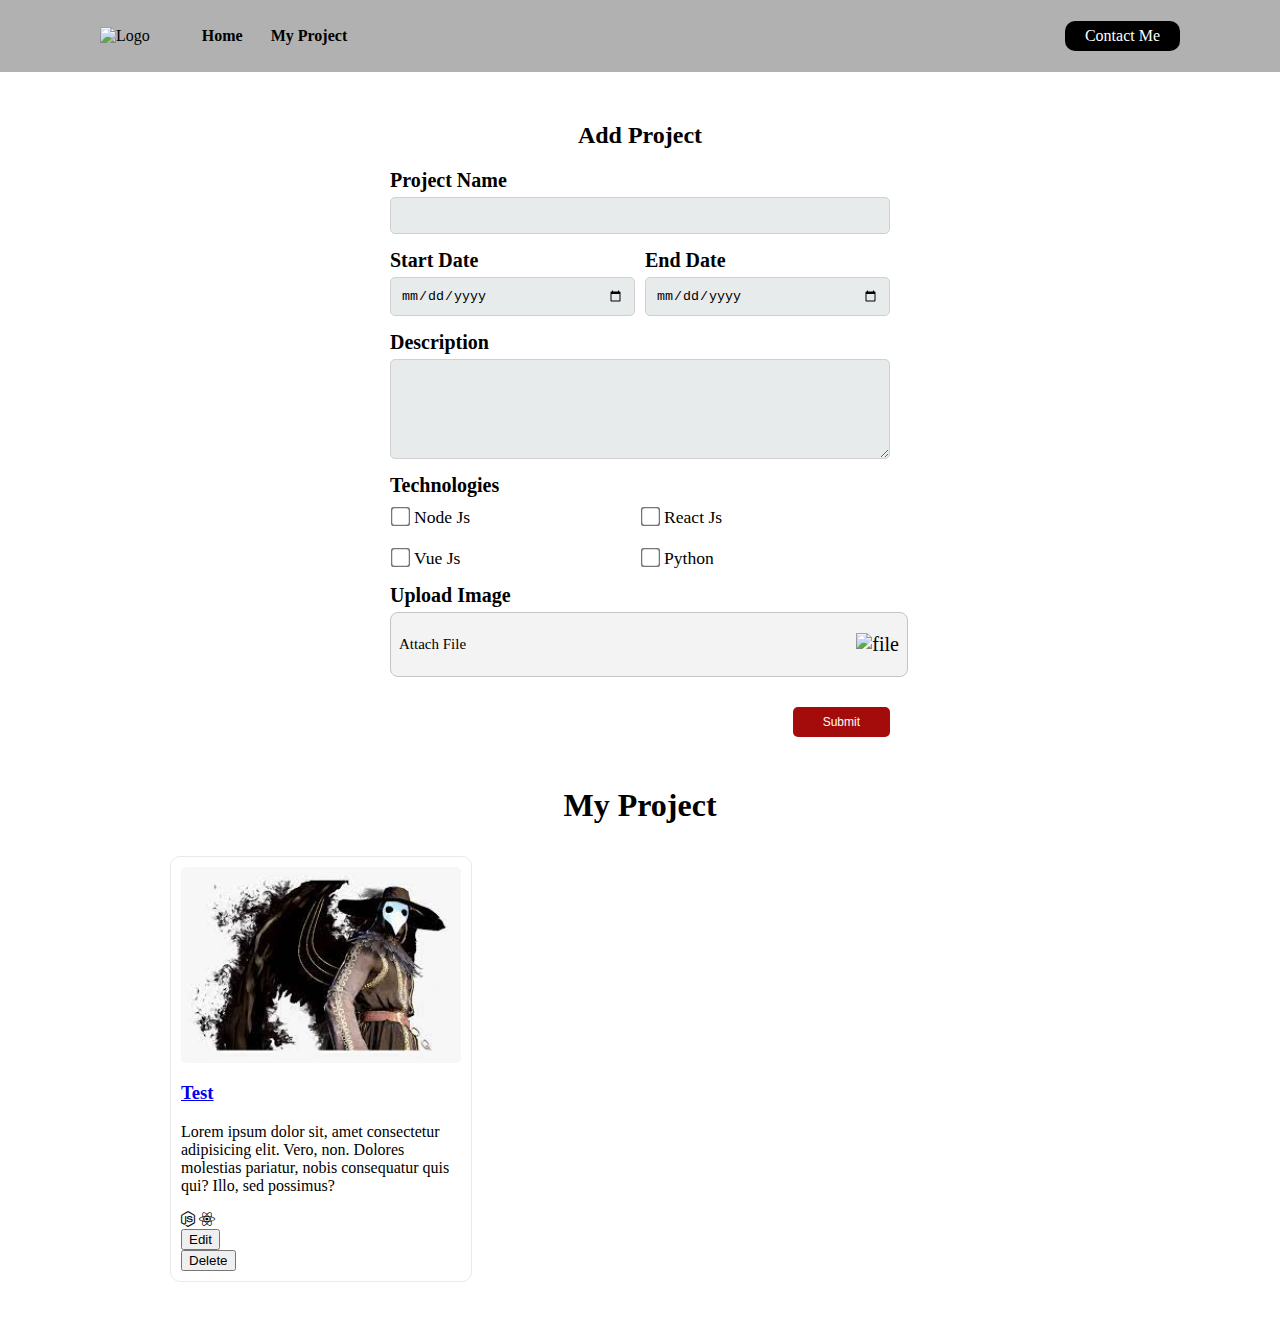
==== blog.html @ 155c5a52 "Day4" ====
<html>
  <head>
    <title>My Project</title>
    <link rel="stylesheet" href="./css/contact.css" />
    <link rel="stylesheet" href="./css/navbar.css" />
    <link rel="stylesheet" href="./css/blog.css" />
    <link
      rel="stylesheet"
      href="https://cdnjs.cloudflare.com/ajax/libs/font-awesome/6.1.0/css/all.min.css"
    />
  </head>

  <body>
    <!-- Navbar -->
    <nav>
      <div class="nav-kiri">
        <img src="./img/logo.png" alt="Logo" />
        <ul>
          <li>
            <a href="index.html">Home</a>
          </li>
          <li>
            <a href="#">My Project</a>
          </li>
        </ul>
      </div>

      <div class="nav-kanan">
        <a href="contact.html">Contact Me</a>
      </div>
    </nav>
    <!-- Navbar -->

    <!-- Form -->
    <form class="form" onsubmit="addBlog(event)">
      <h2 class="text-center">Add Project</h2>

      <!-- Project -->
      <div>
        <label class="label" for="input-project">Project Name</label>
        <input class="input" type="text" id="input-project" />
      </div>
      <!-- Project -->

      <!-- Date -->
      <div class="box-date" style="margin-top: 15px">
        <div class="box-date1">
          <label class="label" for="input-startdate">Start Date</label>
          <input class="input" type="date" id="input-startdate" />
        </div>
        <div class="box-date2">
          <label class="label" for="input-enddate">End Date</label>
          <input class="input" type="date" id="input-enddate" />
        </div>
      </div>
      <!-- Date -->

      <!-- Description -->
      <div style="margin-top: 15px">
        <label for="input-description" class="label">Description</label>
        <textarea id="input-description" class="input-email"></textarea>
      </div>
      <!-- Description -->

      <!-- Checkbox -->
      <div style="margin-top: 15px">
        <label class="label">Technologies</label>
        <div class="box-check" style="margin-top: 10px">
          <div class="box-check1">
            <input
              type="checkbox"
              id="nodejs"
              value="fa-brands fa-node-js icon-size"
            />
            <span class="checkboxtext"> Node Js </span>
          </div>
          <div class="box-check2">
            <input
              type="checkbox"
              id="reactjs"
              value="fa-brands fa-react icon-size"
            />
            <span class="checkboxtext"> React Js</span>
          </div>
        </div>
        <div class="box-check" style="margin-top: 20px">
          <div class="box-check1">
            <input
              type="checkbox"
              id="vuejs"
              value="fa-brands fa-vuejs icon-size"
            />
            <span class="checkboxtext"> Vue Js </span>
          </div>
          <div class="box-check2">
            <input
              type="checkbox"
              id="python"
              value="fa-brands fa-python icon-size"
            />
            <span class="checkboxtext"> Python </span>
          </div>
        </div>
      </div>
      <!-- Checkbox -->

      <!-- Image -->
      <div style="margin-top: 15px">
        <label class="label">Upload Image</label>
        <div class="input-blog-image-group">
          <label for="input-image">
            <p>Attach File</p>
            <img src="./img/file.png" alt="file" />
          </label>
          <input type="file" id="input-image" hidden />
        </div>
      </div>
      <!-- Image -->

      <div class="box">
        <button class="button">Submit</button>
      </div>
    </form>
    <!-- Form -->

    <!-- Card -->
    <div class="blog">
      <h1 class="text-project">My Project</h1>
      <div id="blogs" class="box-blog">
        <div class="box-blog1">
          <img
            src="./img/images.jfif"
            class="image"
            alt=""
          />
          <a href="./detail.html">
            <h3>Test</h3>
          </a>
          <p>
            Lorem ipsum dolor sit, amet consectetur adipisicing elit. Vero, non.
            Dolores molestias pariatur, nobis consequatur quis qui? Illo, sed
            possimus?
          </p>
          <i class="fa-brands fa-node-js icon-size"></i>
          <i class="fa-brands fa-react icon-size"></i>
          <div class="button-group">
            <div class="button-child">
              <button class="button-edit">Edit</button>
            </div>
            <div class="button-child">
              <button class="button-delete">Delete</button>
            </div>
          </div>
        </div>
      </div>
    </div>
    <!-- Card -->
    <script src="./js/project.js"></script>
  </body>
</html>
---- css/contact.css ----
.input {
  background-color: rgb(232, 235, 235);
  width: 100%;
  padding: 10px;
  margin-top: 5px;
  border-radius: 5px;
  border: 1px solid rgb(209, 207, 207);
}
.input-email {
  background-color: rgb(232, 235, 235);
  width: 100%;
  padding: 10px;
  margin-top: 5px;
  border-radius: 5px;
  border: 1px solid rgb(209, 207, 207);
  height: 100px;
}
.text-center {
  text-align: center;
}
.label {
  font-weight: bold;
  font-size: 20px;
}
.button {
  background-color: rgb(164, 11, 11);
  color: white;
  margin-top: 10px;
  border: none;
  padding: 8px 30px;
  border-radius: 5px;
  font-size: 12px;
  cursor: pointer;
  float: right;
}
.form {
  width: 500px;
  margin: 50px auto;
}
---- css/navbar.css ----
body {
  margin: 0px;
}
nav {
  background-color: rgb(177, 177, 177);
  display: flex;
  height: 8vh;
}

/* Nav Kiri */
.nav-kiri {
  display: flex;
  flex: 50%;
  padding-left: 100px;
  align-items: center;
}
nav .nav-kiri li {
  display: inline;
}
nav .nav-kiri a {
  text-decoration: none;
  padding: 12px;
  color: black;
  font-weight: bold;
}
nav .nav-kiri a:hover {
  color: rgb(80, 107, 128);
  font-size: 16px;
}
/* Nav Kiri */

/* Nav Kanan */
.nav-kanan {
  display: flex;
  flex: 50%;
  align-items: center;
  justify-content: flex-end;
  padding-right: 100px;
}
nav .nav-kanan a {
  background-color: black;
  color: white;
  text-decoration: none;
  padding: 6px 20px;
  border-radius: 10px;
}
/* Nav Kanan */
---- css/blog.css ----
.blog {
  width: 1200px;
  margin: 50px auto;
}
.text-project {
  text-align: center;
}
.box-blog {
  display: flex;
  flex-wrap: wrap;
  margin-left: 120px;
  justify-content: start;
}
.box-blog1 {
  width: 280px;
  border-radius: 10px;
  margin: 10px;
  padding: 10px;
  border: 1px solid rgb(232, 235, 235);
}
.image {
  width: 100%;
  border-radius: 5px;
}
.box {
  display: flex;
  justify-content: end;
}
.box-date {
  display: flex;
}
.box-date1 {
  flex: 50%;
}
.box-date2 {
  flex: 50%;
  margin-left: 10px;
}
.box-check {
  display: flex;
}
.box-check1 {
  flex: 50%;
}
.box-check2 {
  flex: 50%;
}
.checkboxtext {
  font-size: 110%;
  display: inline;
}
input[type="checkbox"] {
  -ms-transform: scale(1.5);
  -moz-transform: scale(1.5);
  -webkit-transform: scale(1.5);
  -o-transform: scale(1.5);
  transform: scale(1.5);
  padding: 5px;
}
.input-blog-image-group {
  width: 100%;
  font-size: 20px;
  font-weight: 400;
  padding: 8px;
  margin-top: 5px;
  margin-bottom: 20px;
  background: #f4f3f3;
  border: 1px solid #c4c4c4;
  border-radius: 8px;
  cursor: pointer;
}
.input-blog-image-group label p {
  font-size: 15px;
}
.input-blog-image-group label {
  cursor: pointer;
  display: flex;
  align-items: center;
  justify-content: space-between;
}
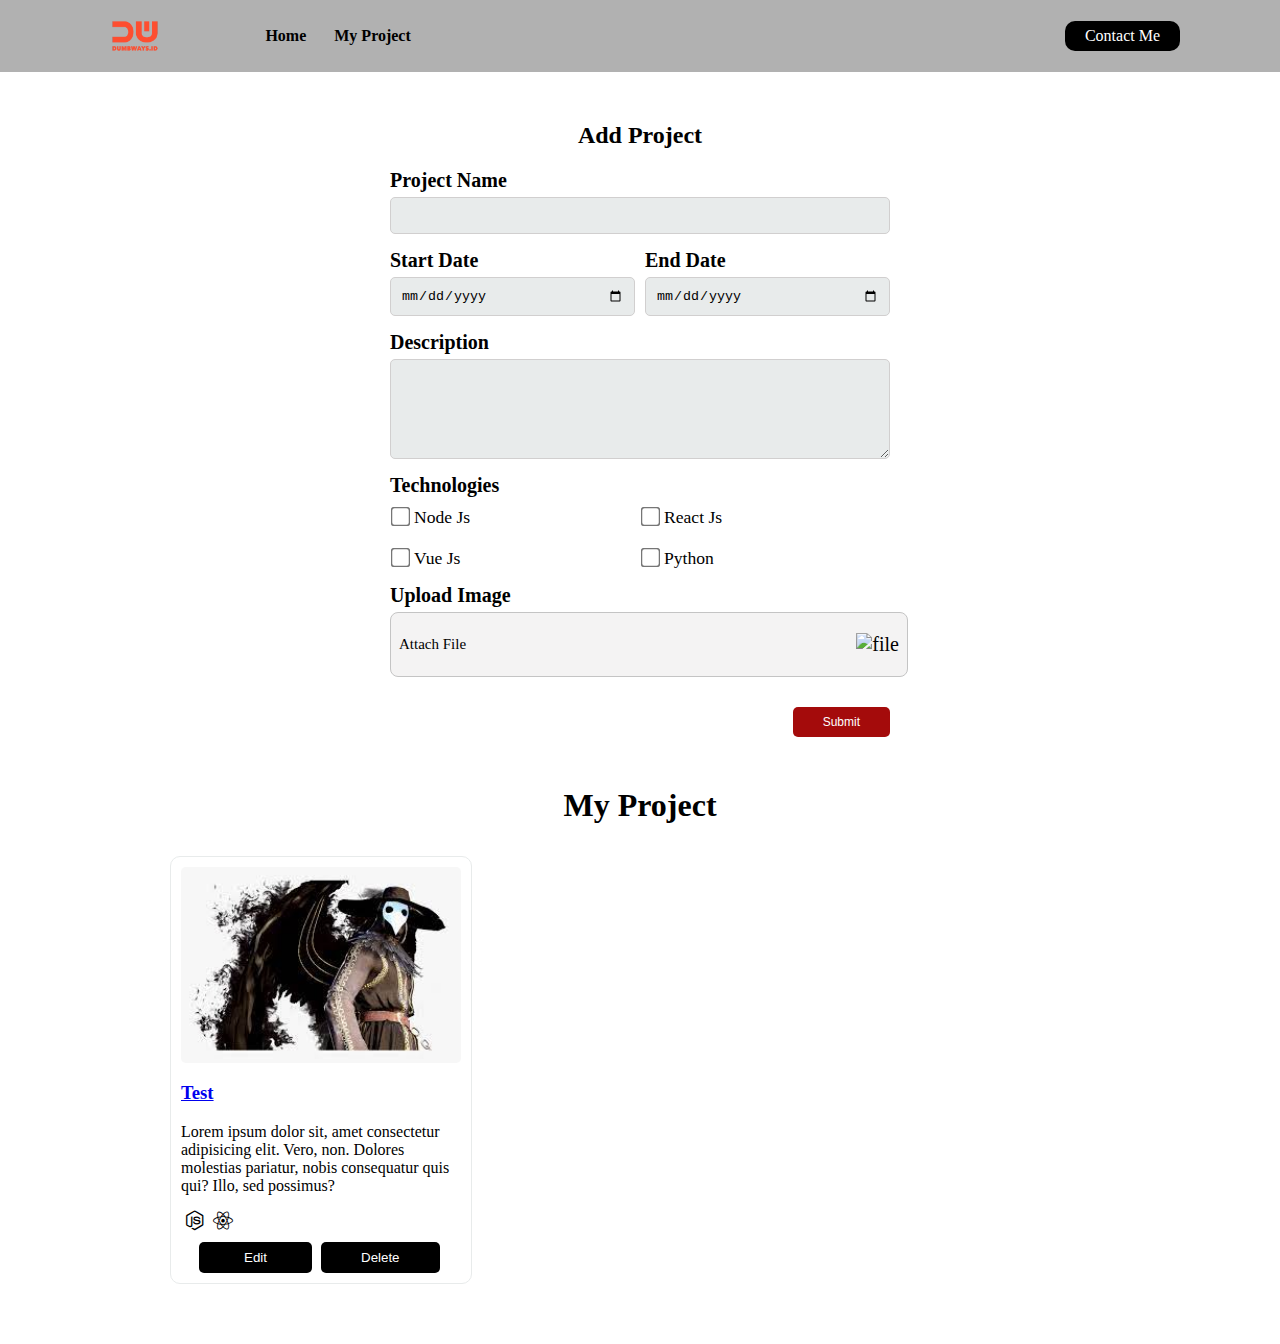
==== commit bfaefac1: "Day4" ====
--- a/blog.html
+++ b/blog.html
@@ -14,7 +14,7 @@
     <!-- Navbar -->
     <nav>
       <div class="nav-kiri">
-        <img src="./img/logo.png" alt="Logo" />
+        <img src="./img/gambar.jpg" class="imglogo" alt="Logo" />
         <ul>
           <li>
             <a href="index.html">Home</a>
--- a/css/contact.css
+++ b/css/contact.css
@@ -5,6 +5,12 @@
   margin-top: 5px;
   border-radius: 5px;
   border: 1px solid rgb(209, 207, 207);
+}
+
+.imglogo{
+  width: 13%;
+  margin-right: 8%;
+
 }
 .input-email {
   background-color: rgb(232, 235, 235);
--- a/css/navbar.css
+++ b/css/navbar.css
@@ -27,6 +27,10 @@
   color: rgb(80, 107, 128);
   font-size: 16px;
 }
+.imglogo {
+  width: 13%;
+  margin-right: 8%;
+}
 /* Nav Kiri */
 
 /* Nav Kanan */
--- a/css/blog.css
+++ b/css/blog.css
@@ -1,9 +1,7 @@
+/* Card */
 .blog {
   width: 1200px;
   margin: 50px auto;
-}
-.text-project {
-  text-align: center;
 }
 .box-blog {
   display: flex;
@@ -12,16 +10,19 @@
   justify-content: start;
 }
 .box-blog1 {
+  /* harus pake width */
   width: 280px;
   border-radius: 10px;
   margin: 10px;
   padding: 10px;
   border: 1px solid rgb(232, 235, 235);
 }
-.image {
-  width: 100%;
-  border-radius: 5px;
+
+.imglogo{
+  width: 13%;
+  margin-right: 8%;
 }
+/* Box */
 .box {
   display: flex;
   justify-content: end;
@@ -44,6 +45,11 @@
 }
 .box-check2 {
   flex: 50%;
+}
+/* Additional */
+.image {
+  width: 100%;
+  border-radius: 5px;
 }
 .checkboxtext {
   font-size: 110%;
@@ -78,3 +84,34 @@
   align-items: center;
   justify-content: space-between;
 }
+.icon-size {
+  margin-left: 5px;
+  font-size: 20px;
+}
+.button-group {
+  display: flex;
+  margin-top: 10px;
+}
+.button-child {
+  flex: 50%;
+}
+.button-edit {
+  background-color: black;
+  color: white;
+  border-radius: 5px;
+  padding: 8px 45px;
+  margin-left: 18px;
+  border: none;
+  cursor: pointer;
+}
+.button-delete {
+  background-color: black;
+  color: white;
+  border-radius: 5px;
+  padding: 8px 40px;
+  cursor: pointer;
+  border: none;
+}
+.text-project {
+  text-align: center;
+}
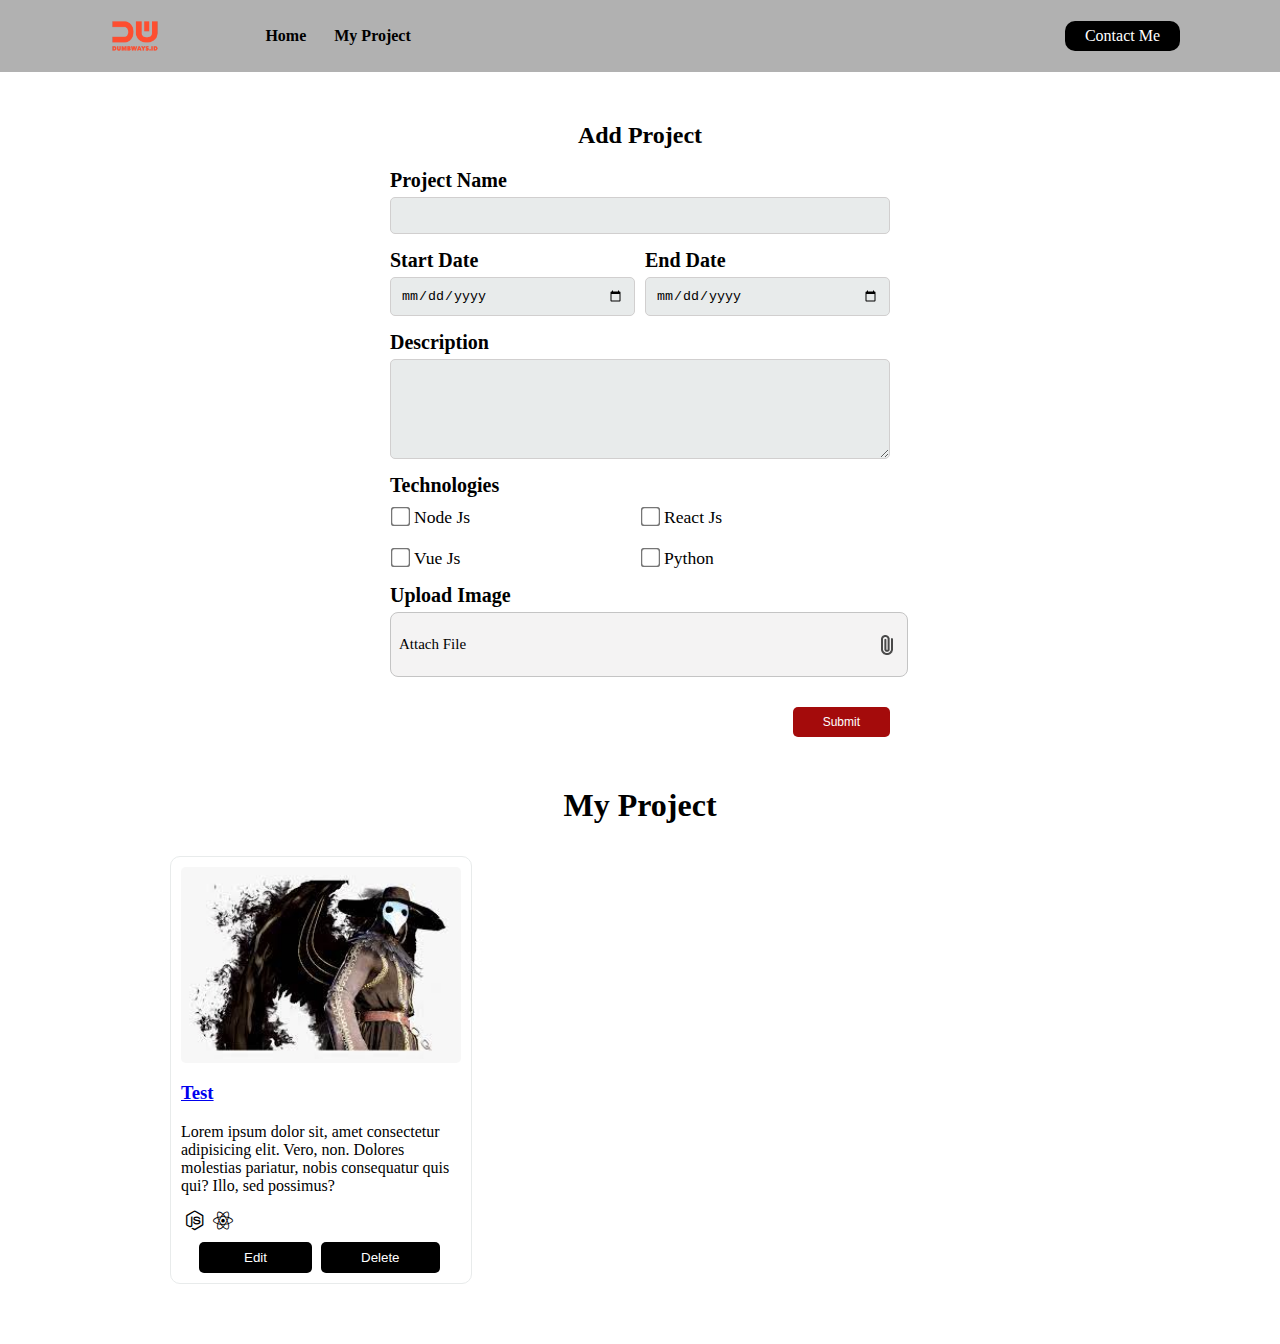
==== commit b41edc9d: "Day4" ====
--- a/blog.html
+++ b/blog.html
@@ -110,7 +110,7 @@
         <div class="input-blog-image-group">
           <label for="input-image">
             <p>Attach File</p>
-            <img src="./img/file.png" alt="file" />
+            <img src="./img/pin.png" alt="file" />
           </label>
           <input type="file" id="input-image" hidden />
         </div>
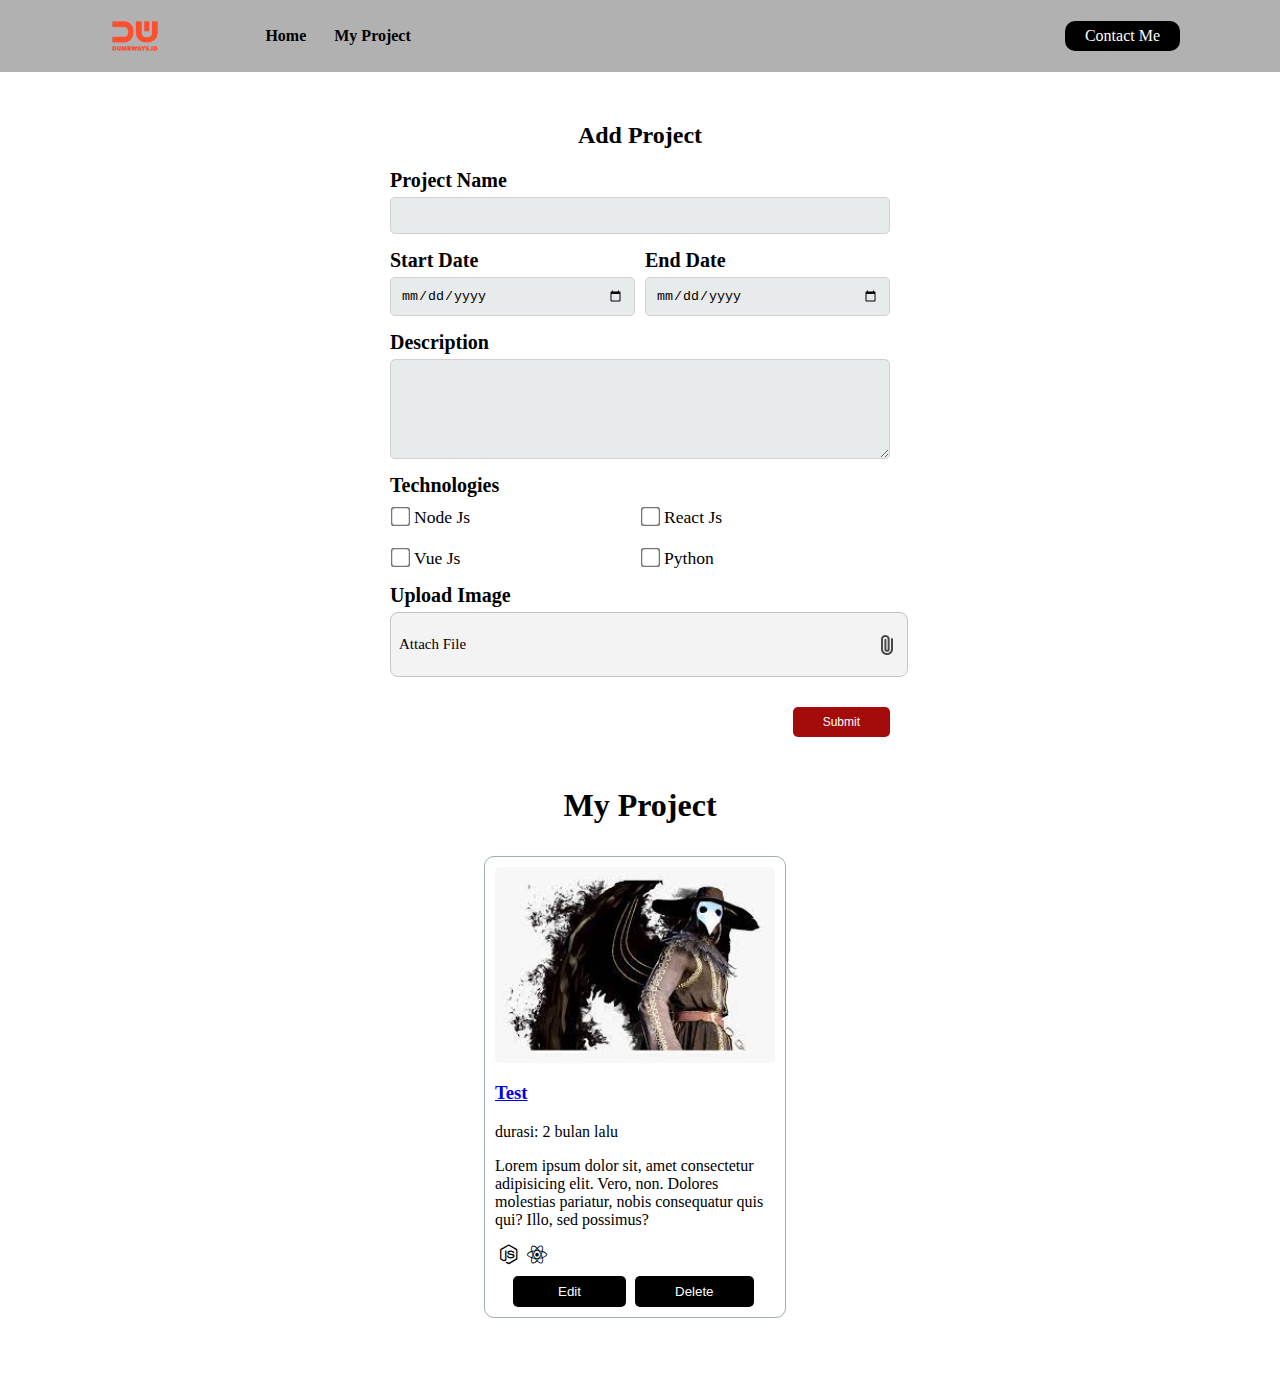
==== commit d9dcbbfb: "Day4" ====
--- a/blog.html
+++ b/blog.html
@@ -136,6 +136,7 @@
           <a href="./detail.html">
             <h3>Test</h3>
           </a>
+          <p>durasi: 2 bulan lalu</p>
           <p>
             Lorem ipsum dolor sit, amet consectetur adipisicing elit. Vero, non.
             Dolores molestias pariatur, nobis consequatur quis qui? Illo, sed
@@ -155,6 +156,6 @@
       </div>
     </div>
     <!-- Card -->
-    <script src="./js/project.js"></script>
+    <script src="./js/blog.js"></script>
   </body>
 </html>
--- a/css/blog.css
+++ b/css/blog.css
@@ -15,7 +15,8 @@
   border-radius: 10px;
   margin: 10px;
   padding: 10px;
-  border: 1px solid rgb(232, 235, 235);
+  border: 1px solid rgb(159, 174, 174);
+  margin-left: 30%;
 }
 
 .imglogo{
